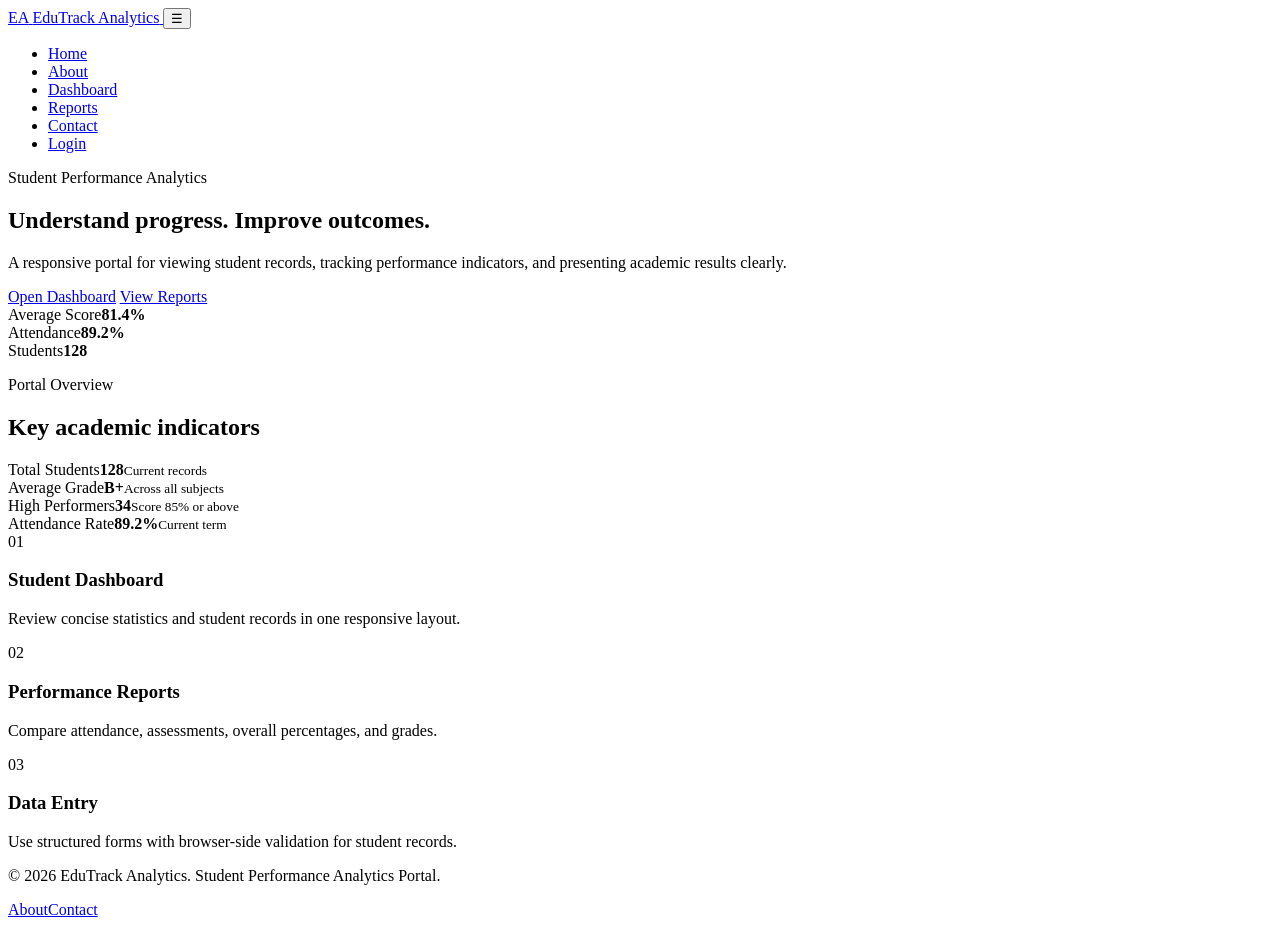
==== index.html @ 169409b1 "Add files via upload Initial commit - Student Performance Analytics Portal" ====
<!DOCTYPE html>
<html lang="en">
<head>
  <meta charset="UTF-8">
  <meta name="viewport" content="width=device-width, initial-scale=1.0">
  <meta name="description" content="Student Performance Analytics Portal">
  <title>EduTrack Analytics | Home</title>
  <link rel="stylesheet" href="css/style.css">
</head>
<body>
  <header class="site-header">
    <nav class="navbar container" aria-label="Main navigation">
      <a class="brand" href="index.html" aria-label="EduTrack Analytics home">
        <span class="brand-mark" aria-hidden="true">EA</span>
        <span>EduTrack Analytics</span>
      </a>
      <button class="menu-toggle" type="button" aria-label="Toggle navigation" aria-expanded="false" aria-controls="nav-links">☰</button>
      <ul class="nav-links" id="nav-links">
        <li><a class="active" href="index.html">Home</a></li>
        <li><a href="about.html">About</a></li>
        <li><a href="dashboard.html">Dashboard</a></li>
        <li><a href="reports.html">Reports</a></li>
        <li><a href="contact.html">Contact</a></li>
      <li><a href="login.html">Login</a></li></ul>
    </nav>
  </header>

  <main>
    <section class="hero">
      <div class="container hero-grid">
        <div>
          <p class="eyebrow">Student Performance Analytics</p>
          <h1>Understand progress. Improve outcomes.</h1>
          <p class="hero-text">A responsive portal for viewing student records, tracking performance indicators, and presenting academic results clearly.</p>
          <div class="hero-actions">
            <a class="btn btn-primary" href="dashboard.html">Open Dashboard</a>
            <a class="btn btn-secondary" href="reports.html">View Reports</a>
          </div>
        </div>
        <aside class="hero-panel" aria-label="Performance overview">
          <div class="mini-stat"><span>Average Score</span><strong>81.4%</strong></div>
          <div class="mini-stat"><span>Attendance</span><strong>89.2%</strong></div>
          <div class="mini-stat"><span>Students</span><strong>128</strong></div>
        </aside>
      </div>
    </section>

    <section class="section container">
      <div class="section-heading">
        <p class="eyebrow">Portal Overview</p>
        <h2>Key academic indicators</h2>
      </div>
      <div class="stats-grid">
        <article class="stat-card"><span class="stat-label">Total Students</span><strong>128</strong><small>Current records</small></article>
        <article class="stat-card"><span class="stat-label">Average Grade</span><strong>B+</strong><small>Across all subjects</small></article>
        <article class="stat-card"><span class="stat-label">High Performers</span><strong>34</strong><small>Score 85% or above</small></article>
        <article class="stat-card"><span class="stat-label">Attendance Rate</span><strong>89.2%</strong><small>Current term</small></article>
      </div>
    </section>

    <section class="section section-soft">
      <div class="container feature-grid">
        <article class="feature-card"><span class="feature-icon">01</span><h3>Student Dashboard</h3><p>Review concise statistics and student records in one responsive layout.</p></article>
        <article class="feature-card"><span class="feature-icon">02</span><h3>Performance Reports</h3><p>Compare attendance, assessments, overall percentages, and grades.</p></article>
        <article class="feature-card"><span class="feature-icon">03</span><h3>Data Entry</h3><p>Use structured forms with browser-side validation for student records.</p></article>
      </div>
    </section>
  </main>

  <footer class="site-footer">
    <div class="container footer-content">
      <p>© 2026 EduTrack Analytics. Student Performance Analytics Portal.</p>
      <div class="footer-links"><a href="about.html">About</a><a href="contact.html">Contact</a></div>
    </div>
  </footer>
  <script src="js/app.js"></script>
</body>
</html>
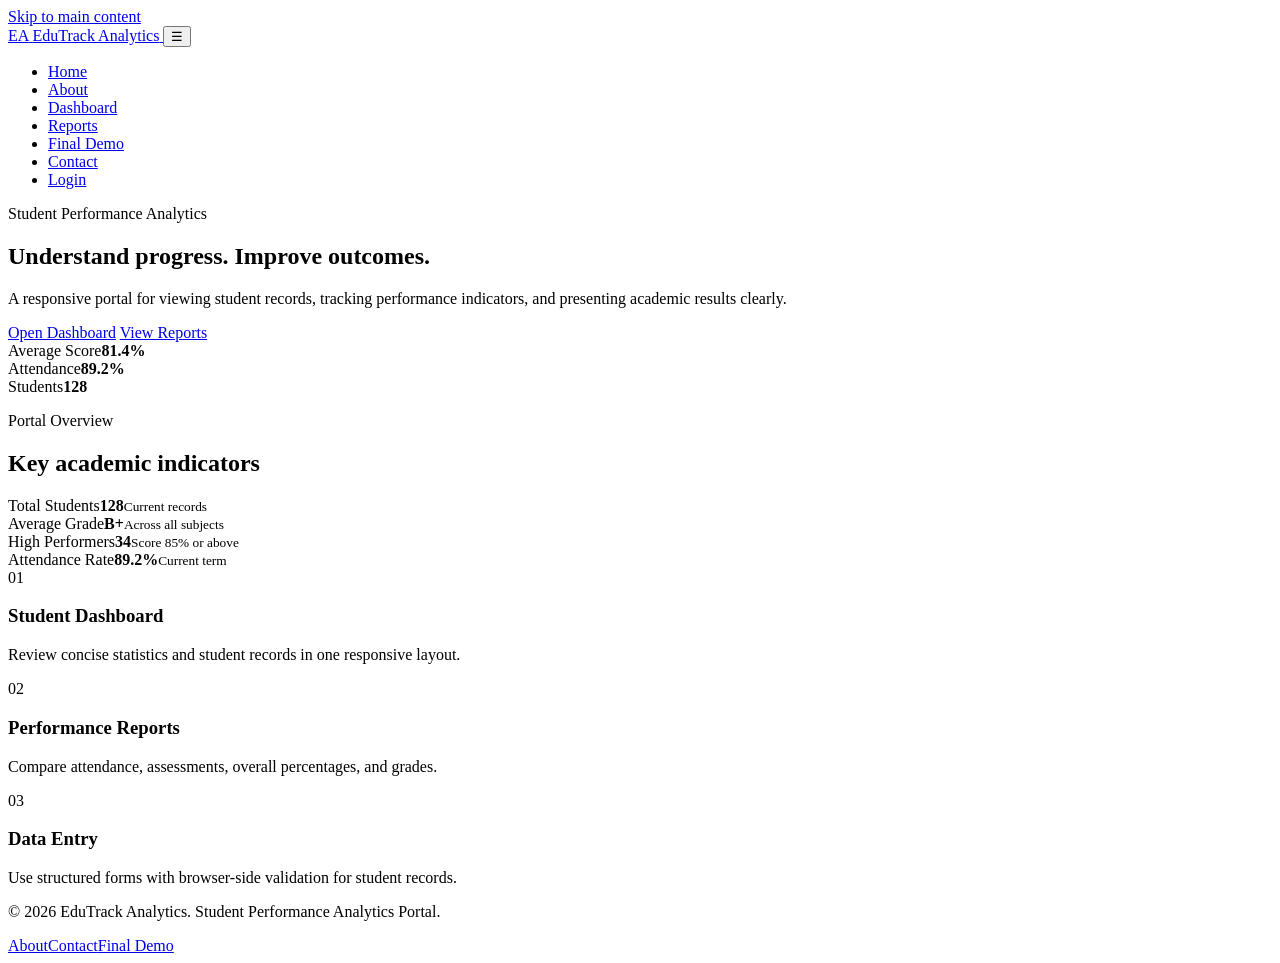
==== commit 84fd8f62: "Add files via upload git add . git commit -m "Week 7: Complete front-end integration and final UI i" ====
--- a/index.html
+++ b/index.html
@@ -1,78 +1,75 @@
 <!DOCTYPE html>
+
 <html lang="en">
 <head>
-  <meta charset="UTF-8">
-  <meta name="viewport" content="width=device-width, initial-scale=1.0">
-  <meta name="description" content="Student Performance Analytics Portal">
-  <title>EduTrack Analytics | Home</title>
-  <link rel="stylesheet" href="css/style.css">
+<meta charset="utf-8"/>
+<meta content="width=device-width, initial-scale=1.0" name="viewport"/>
+<meta content="Student Performance Analytics Portal" name="description"/>
+<title>EduTrack Analytics | Home</title>
+<link href="css/style.css" rel="stylesheet"/>
 </head>
-<body>
-  <header class="site-header">
-    <nav class="navbar container" aria-label="Main navigation">
-      <a class="brand" href="index.html" aria-label="EduTrack Analytics home">
-        <span class="brand-mark" aria-hidden="true">EA</span>
-        <span>EduTrack Analytics</span>
-      </a>
-      <button class="menu-toggle" type="button" aria-label="Toggle navigation" aria-expanded="false" aria-controls="nav-links">☰</button>
-      <ul class="nav-links" id="nav-links">
-        <li><a class="active" href="index.html">Home</a></li>
-        <li><a href="about.html">About</a></li>
-        <li><a href="dashboard.html">Dashboard</a></li>
-        <li><a href="reports.html">Reports</a></li>
-        <li><a href="contact.html">Contact</a></li>
-      <li><a href="login.html">Login</a></li></ul>
-    </nav>
-  </header>
-
-  <main>
-    <section class="hero">
-      <div class="container hero-grid">
-        <div>
-          <p class="eyebrow">Student Performance Analytics</p>
-          <h1>Understand progress. Improve outcomes.</h1>
-          <p class="hero-text">A responsive portal for viewing student records, tracking performance indicators, and presenting academic results clearly.</p>
-          <div class="hero-actions">
-            <a class="btn btn-primary" href="dashboard.html">Open Dashboard</a>
-            <a class="btn btn-secondary" href="reports.html">View Reports</a>
-          </div>
-        </div>
-        <aside class="hero-panel" aria-label="Performance overview">
-          <div class="mini-stat"><span>Average Score</span><strong>81.4%</strong></div>
-          <div class="mini-stat"><span>Attendance</span><strong>89.2%</strong></div>
-          <div class="mini-stat"><span>Students</span><strong>128</strong></div>
-        </aside>
-      </div>
-    </section>
-
-    <section class="section container">
-      <div class="section-heading">
-        <p class="eyebrow">Portal Overview</p>
-        <h2>Key academic indicators</h2>
-      </div>
-      <div class="stats-grid">
-        <article class="stat-card"><span class="stat-label">Total Students</span><strong>128</strong><small>Current records</small></article>
-        <article class="stat-card"><span class="stat-label">Average Grade</span><strong>B+</strong><small>Across all subjects</small></article>
-        <article class="stat-card"><span class="stat-label">High Performers</span><strong>34</strong><small>Score 85% or above</small></article>
-        <article class="stat-card"><span class="stat-label">Attendance Rate</span><strong>89.2%</strong><small>Current term</small></article>
-      </div>
-    </section>
-
-    <section class="section section-soft">
-      <div class="container feature-grid">
-        <article class="feature-card"><span class="feature-icon">01</span><h3>Student Dashboard</h3><p>Review concise statistics and student records in one responsive layout.</p></article>
-        <article class="feature-card"><span class="feature-icon">02</span><h3>Performance Reports</h3><p>Compare attendance, assessments, overall percentages, and grades.</p></article>
-        <article class="feature-card"><span class="feature-icon">03</span><h3>Data Entry</h3><p>Use structured forms with browser-side validation for student records.</p></article>
-      </div>
-    </section>
-  </main>
-
-  <footer class="site-footer">
-    <div class="container footer-content">
-      <p>© 2026 EduTrack Analytics. Student Performance Analytics Portal.</p>
-      <div class="footer-links"><a href="about.html">About</a><a href="contact.html">Contact</a></div>
-    </div>
-  </footer>
-  <script src="js/app.js"></script>
+<body><a class="skip-link" href="#main-content">Skip to main content</a>
+<header class="site-header">
+<nav aria-label="Main navigation" class="navbar container">
+<a aria-label="EduTrack Analytics home" class="brand" href="index.html">
+<span aria-hidden="true" class="brand-mark">EA</span>
+<span>EduTrack Analytics</span>
+</a>
+<button aria-controls="nav-links" aria-expanded="false" aria-label="Toggle navigation" class="menu-toggle" type="button">☰</button>
+<ul class="nav-links" id="nav-links">
+<li><a aria-current="page" class="active" href="index.html">Home</a></li>
+<li><a href="about.html">About</a></li>
+<li><a href="dashboard.html">Dashboard</a></li>
+<li><a href="reports.html">Reports</a></li><li><a href="final-demo.html">Final Demo</a></li>
+<li><a href="contact.html">Contact</a></li>
+<li><a href="login.html">Login</a></li></ul>
+</nav>
+</header>
+<main id="main-content">
+<section class="hero">
+<div class="container hero-grid">
+<div>
+<p class="eyebrow">Student Performance Analytics</p>
+<h1>Understand progress. Improve outcomes.</h1>
+<p class="hero-text">A responsive portal for viewing student records, tracking performance indicators, and presenting academic results clearly.</p>
+<div class="hero-actions">
+<a class="btn btn-primary" href="dashboard.html">Open Dashboard</a>
+<a class="btn btn-secondary" href="reports.html">View Reports</a>
+</div>
+</div>
+<aside aria-label="Performance overview" class="hero-panel">
+<div class="mini-stat"><span>Average Score</span><strong>81.4%</strong></div>
+<div class="mini-stat"><span>Attendance</span><strong>89.2%</strong></div>
+<div class="mini-stat"><span>Students</span><strong>128</strong></div>
+</aside>
+</div>
+</section>
+<section class="section container">
+<div class="section-heading">
+<p class="eyebrow">Portal Overview</p>
+<h2>Key academic indicators</h2>
+</div>
+<div class="stats-grid">
+<article class="stat-card"><span class="stat-label">Total Students</span><strong>128</strong><small>Current records</small></article>
+<article class="stat-card"><span class="stat-label">Average Grade</span><strong>B+</strong><small>Across all subjects</small></article>
+<article class="stat-card"><span class="stat-label">High Performers</span><strong>34</strong><small>Score 85% or above</small></article>
+<article class="stat-card"><span class="stat-label">Attendance Rate</span><strong>89.2%</strong><small>Current term</small></article>
+</div>
+</section>
+<section class="section section-soft">
+<div class="container feature-grid">
+<article class="feature-card"><span class="feature-icon">01</span><h3>Student Dashboard</h3><p>Review concise statistics and student records in one responsive layout.</p></article>
+<article class="feature-card"><span class="feature-icon">02</span><h3>Performance Reports</h3><p>Compare attendance, assessments, overall percentages, and grades.</p></article>
+<article class="feature-card"><span class="feature-icon">03</span><h3>Data Entry</h3><p>Use structured forms with browser-side validation for student records.</p></article>
+</div>
+</section>
+</main>
+<footer class="site-footer">
+<div class="container footer-content">
+<p>© 2026 EduTrack Analytics. Student Performance Analytics Portal.</p>
+<div class="footer-links"><a href="about.html">About</a><a href="contact.html">Contact</a><a href="final-demo.html">Final Demo</a></div>
+</div>
+</footer>
+<script defer="" src="js/app.js"></script>
 </body>
 </html>
